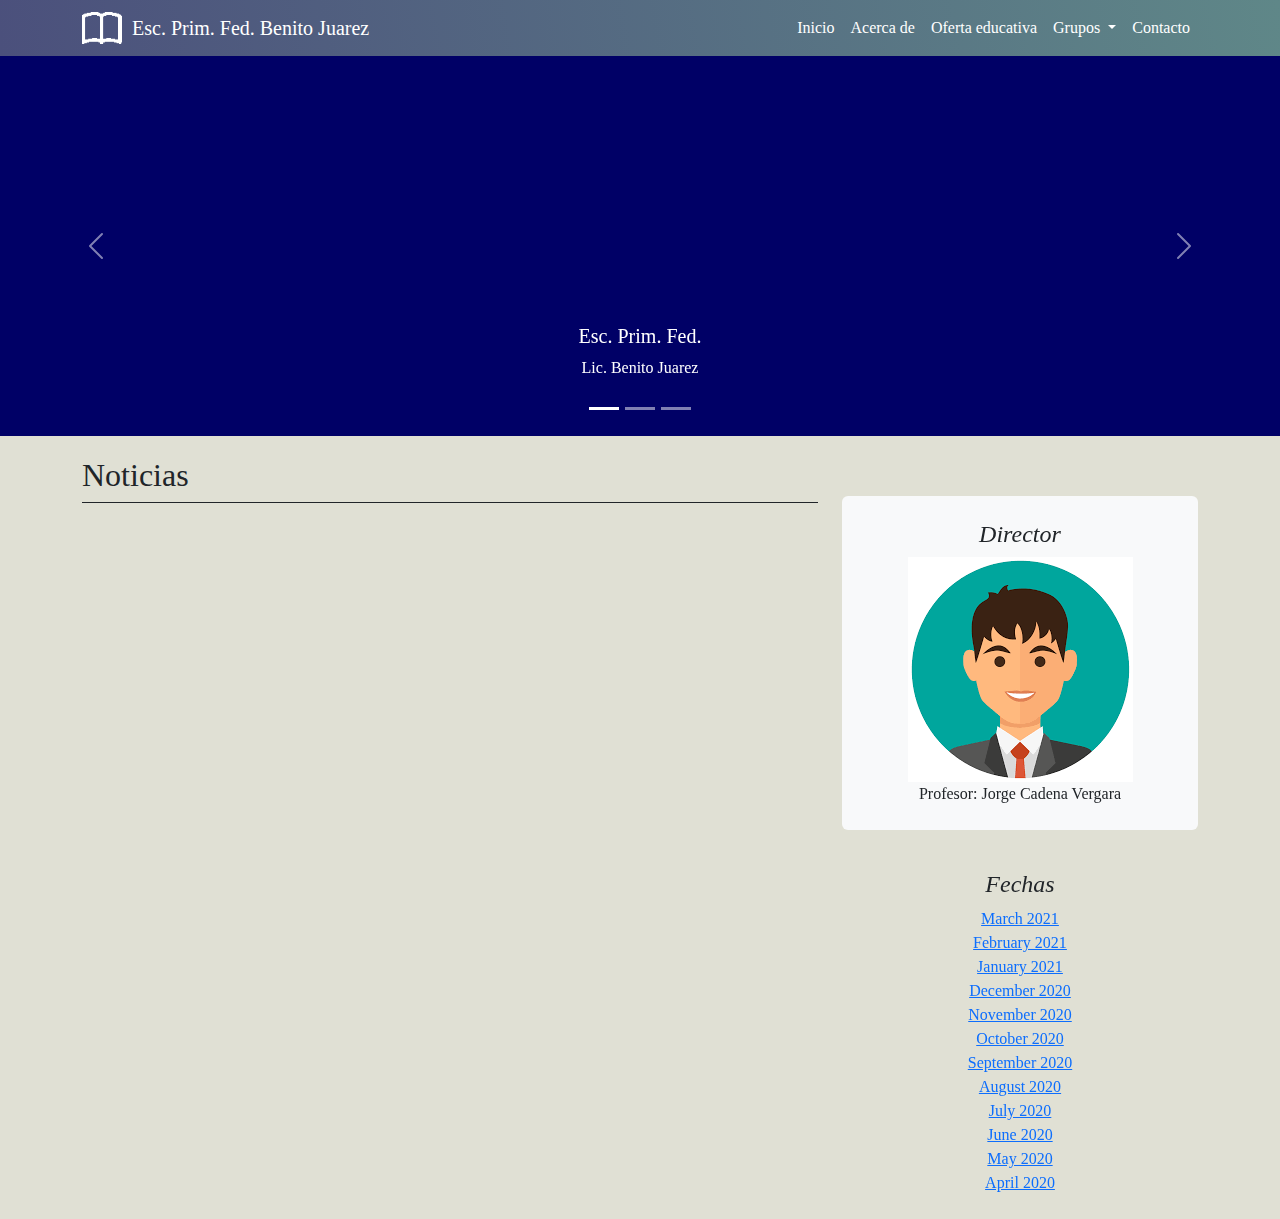
==== index.html @ 9b3f0270 "app task basic" ====
<!DOCTYPE html>
<html lang="Es">

<head>
    <meta charset="UTF-8" />
    <meta http-equiv="X-UA-Compatible" content="IE=edge" />
    <meta name="viewport" content="width=device-width, initial-scale=1.0" />
    <link rel="stylesheet" href="css/bootstrap.min.css">
    <link rel="stylesheet" href="css/bootstrap-grid.min.css">
    <link rel="stylesheet" href="css/styles.css">
    <title>Esc. Prim. Fed. Lic. Benito Juarez</title>
</head>

<body style="background-color:rgb(224, 224, 212)">
    <!--Inicia el header-->
    <header></header>
    <!--Aquí termina el header-->

    <!--Inicia el menú de navegación-->
    <nav>
        <div class="col-md-12">
            <nav class="navbar navbar-expand-lg navbar-light bg-light">
                <div class="container"><a href="#">
                        <img src="img/libro.png" alt="" width="40" style="margin-right: 10px;">
                    </a>
                    <a class="navbar-brand" style="color: white;" href="#"> Esc. Prim. Fed. Benito Juarez</a>
                    <button class="navbar-toggler" type="button" data-bs-toggle="collapse"
                        data-bs-target="#navbarNavDropdown" aria-controls="navbarNavDropdown" aria-expanded="false"
                        aria-label="Toggle navigation">
                        <span class="navbar-toggler-icon"></span>
                    </button>
                    <div class="collapse navbar-collapse justify-content-end" id="navbarNavDropdown">
                        <ul class="navbar-nav">
                            <li class="nav-item">
                                <a class="nav-link active" style="color: white;" aria-current="page" href="#">Inicio</a>
                            </li>
                            <li class="nav-item">
                                <a class="nav-link" style="color: white;" href="#">Acerca de</a>
                            </li>
                            <li class="nav-item">
                                <a class="nav-link" style="color: white;" href="#">Oferta educativa</a>
                            </li>
                            <li class="nav-item dropdown">
                                <a class="nav-link dropdown-toggle show.bs.dropdown" href="#"
                                    id="navbarDropdownMenuLink" role="button" data-bs-toggle="dropdown"
                                    style="color: white;" aria-expanded="false">
                                    Grupos
                                </a>
                                <ul class="dropdown-menu" aria-labelledby="navbarDropdownMenuLink"
                                    style="background-image:  linear-gradient(80deg,#5f8788,#4b507c);"">
                                <li><a class=" dropdown-item" href="#">Primer Grado</a>
                            </li>
                            <li><a class="dropdown-item" href="#">Segundo Grado</a></li>
                            <li><a class="dropdown-item" href="#">Tercer Grado</a></li>
                            <li><a class="dropdown-item" href="#">Cuarto Grado</a></li>
                            <li><a class="dropdown-item" href="#">Quinto Grado</a></li>
                            <li><a class="dropdown-item" href="#">Sexto Grado</a></li>
                        </ul>
                        </li>
                        <li class="nav-item">
                            <a class="nav-link" style="color:white;" href="#">Contacto</a>
                        </li>
                        </ul>
                    </div>
                </div>
            </nav>
        </div>
    </nav>
    <div id="carouselExampleCaptions" class="carousel slide">
        <div class="carousel-indicators">
            <button type="button" data-bs-target="#carouselExampleCaptions" data-bs-slide-to="0" class="active"
                aria-current="true" aria-label="Slide 1"></button>
            <button type="button" data-bs-target="#carouselExampleCaptions" data-bs-slide-to="1"
                aria-label="Slide 2"></button>
            <button type="button" data-bs-target="#carouselExampleCaptions" data-bs-slide-to="2"
                aria-label="Slide 3"></button>
        </div>
        <div class="carousel-inner">
            <div class="carousel-item active">
                <img src="img/slider1.png" class="d-block w-100" alt="...">
                <div class="carousel-caption d-none d-md-block">
                    <h5>Esc. Prim. Fed.</h5>
                    <p>Lic. Benito Juarez</p>
                </div>
            </div>
            <div class="carousel-item">
                <img src="img/slider2.png" class="d-block w-100" alt="...">
                <div class="carousel-caption d-none d-md-block">
                    <h5>Esc. Prim. Fed.</h5>
                    <p>Lic. Benito Juarez</p>
                </div>
            </div>
            <div class="carousel-item">
                <img src="img/slider3.png" class="d-block w-100" alt="...">
                <div class="carousel-caption d-none d-md-block">
                    <h5>Esc. Prim. Fed.</h5>
                    <p>Lic. Benito Juarez</p>
                </div>
            </div>
        </div>
        <button class="carousel-control-prev" type="button" data-bs-target="#carouselExampleCaptions"
            data-bs-slide="prev">
            <span class="carousel-control-prev-icon" aria-hidden="true"></span>
            <span class="visually-hidden">Previous</span>
        </button>
        <button class="carousel-control-next" type="button" data-bs-target="#carouselExampleCaptions"
            data-bs-slide="next">
            <span class="carousel-control-next-icon" aria-hidden="true"></span>
            <span class="visually-hidden">Next</span>
        </button>
    </div>
    <!--Aquí termina el menú de navegación-->

    <!--Aquí comienza el main-->
    <main class="container" style="margin-top: 20px;">
        <div class="row g-4">
            <div class="col-md-8">
                <h1 class="h2 pb-2 mb-4 text-dark border-bottom border-dark">Noticias</h1>
            </div>

            <!--Aquí comienza el aside-->
            <aside class="col-md-4" style="padding-top: 40px;">
                <div class="position-sticky" style="top: 2rem; text-align: center;">
                    <div class="p-4 mb-3 bg-light rounded">
                        <h4 class="fst-italic">Director</h4>
                        <img src="img/descarga (1).png" alt="">
                        <p class="mb-0">Profesor: Jorge Cadena Vergara</p>
                    </div>

                    <div class="p-4">
                        <h4 class="fst-italic">Fechas</h4>
                        <ol class="list-unstyled mb-0">
                            <li><a href="#">March 2021</a></li>
                            <li><a href="#">February 2021</a></li>
                            <li><a href="#">January 2021</a></li>
                            <li><a href="#">December 2020</a></li>
                            <li><a href="#">November 2020</a></li>
                            <li><a href="#">October 2020</a></li>
                            <li><a href="#">September 2020</a></li>
                            <li><a href="#">August 2020</a></li>
                            <li><a href="#">July 2020</a></li>
                            <li><a href="#">June 2020</a></li>
                            <li><a href="#">May 2020</a></li>
                            <li><a href="#">April 2020</a></li>
                        </ol>
                    </div>
                </div>
            </aside>
            <!--Aquí termina el aside-->
        </div>
    </main>
    <!--Aquí termina el main-->

    <!--Inicia el footer-->
    <footer class="container">
        <div class="col-md-12">
        </div>
    </footer>
    <!--Aquí termina el footer-->

    <!--Scripts de JavaScript-->
    <script src="js/bootstrap.bundle.min.js"></script>
</body>

</html>
---- css/styles.css ----
body{
    box-sizing: border-box;
    margin: 0;
    padding: 0;
    font-family: Georgia, 'Times New Roman', Times, serif;
}

nav .navbar{
    background-image: linear-gradient(80deg,#4b507c,#5f8788);
    background-size: 100%;
}
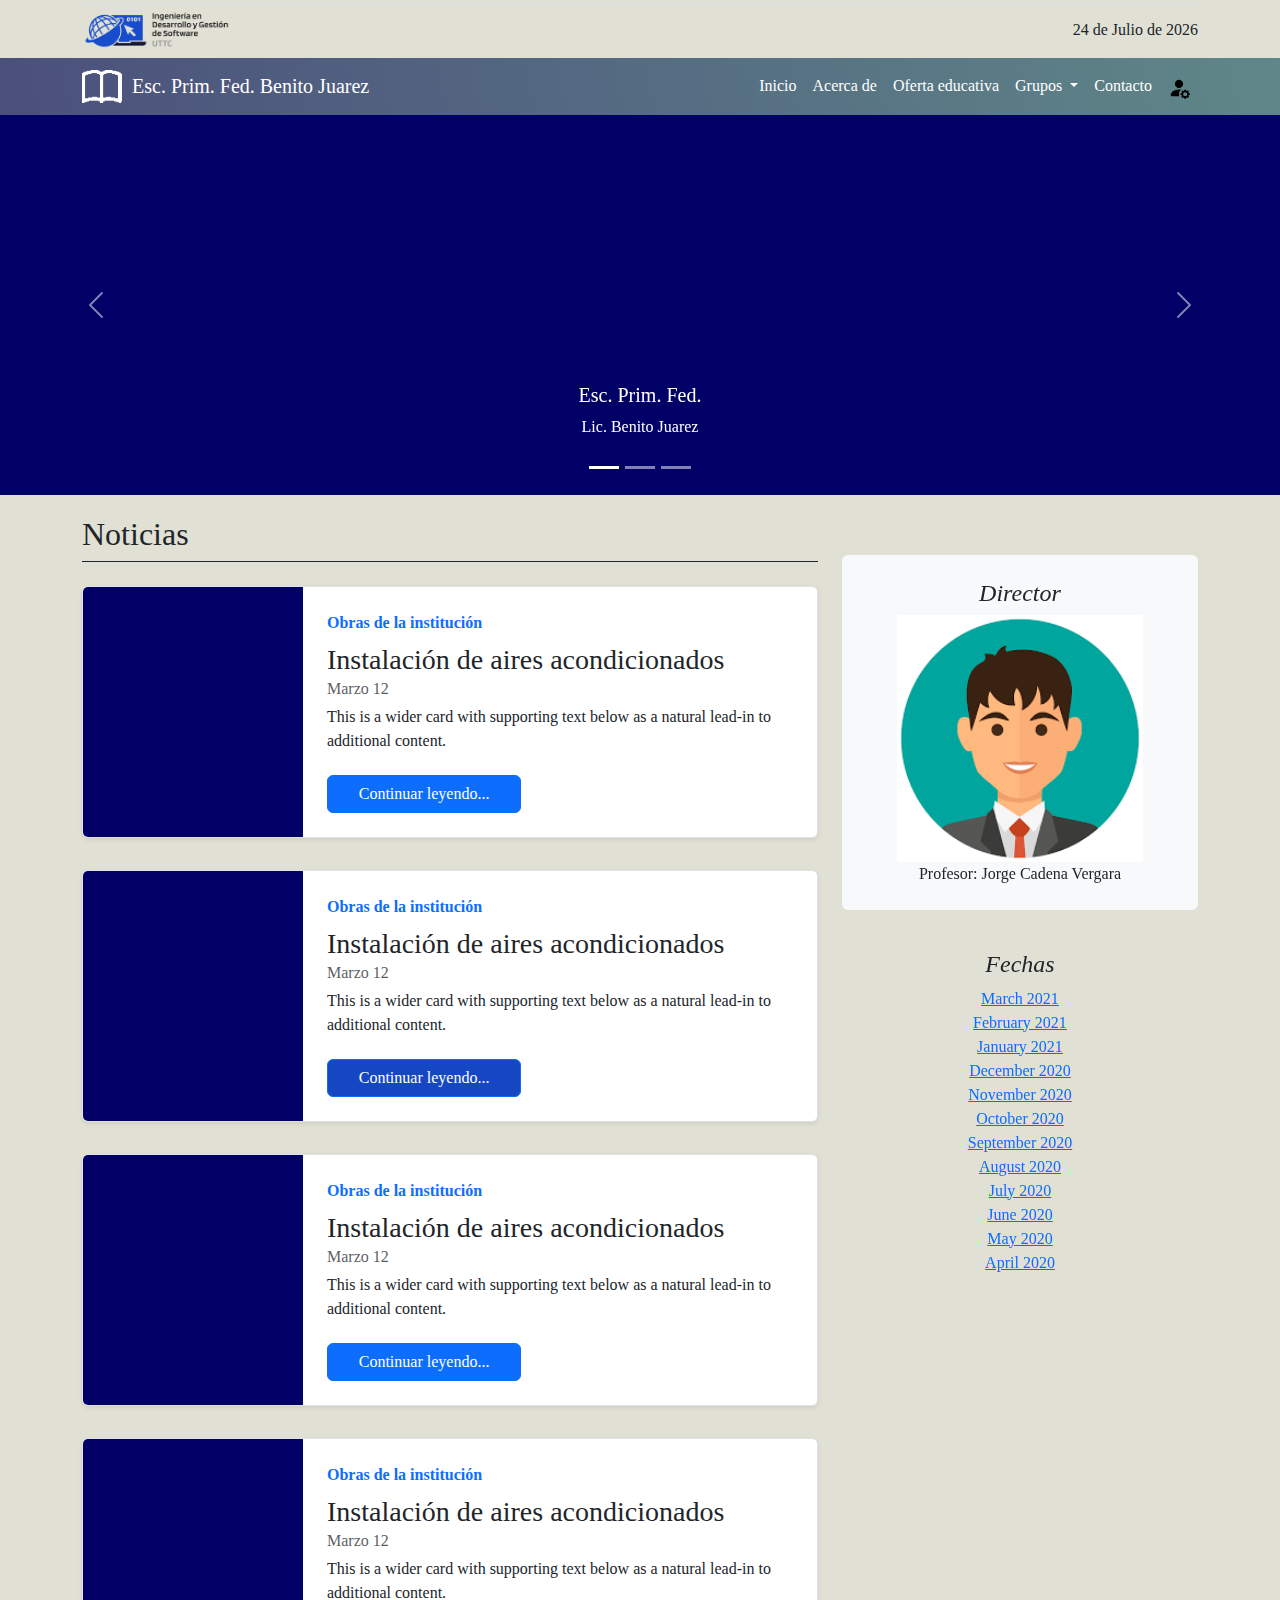
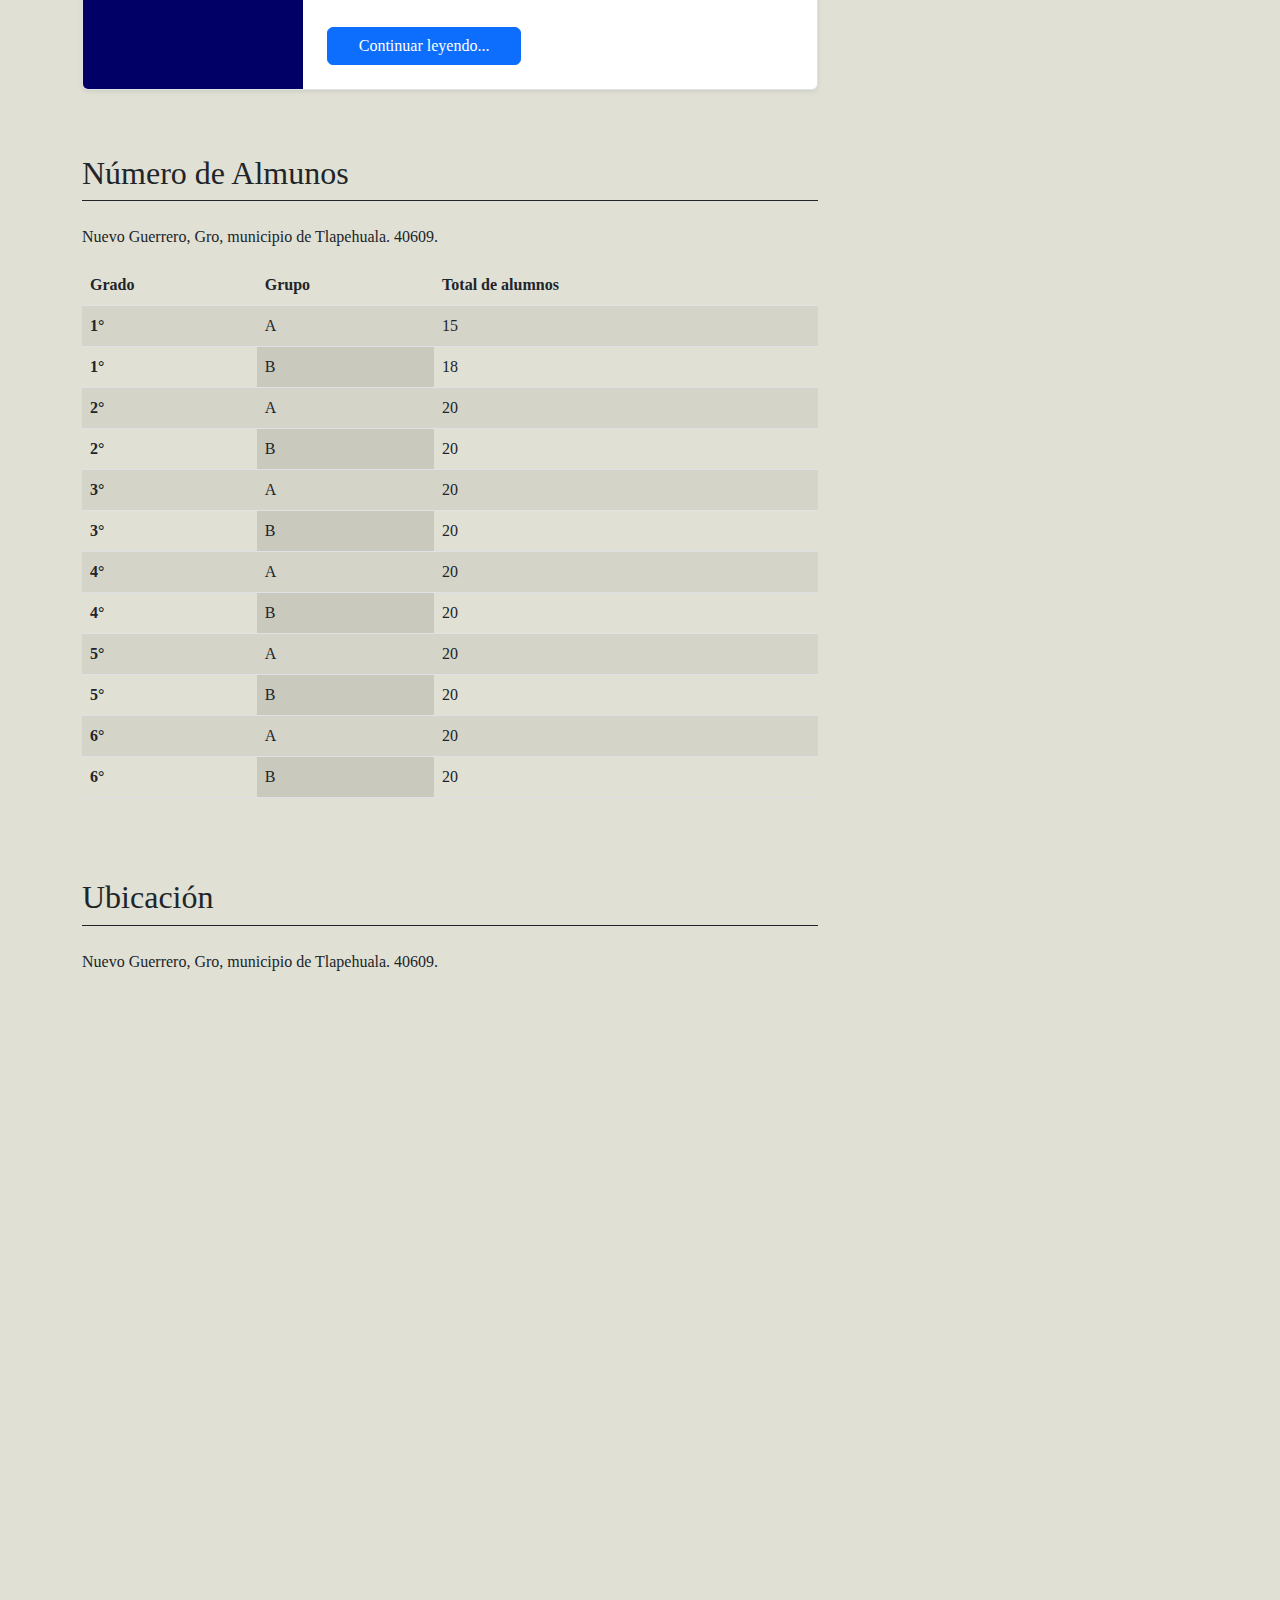
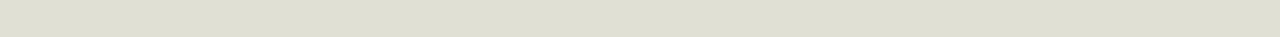
==== commit 3d11cf99: "Crud con php y manejo de sesiones con php" ====
--- a/index.html
+++ b/index.html
@@ -13,17 +13,36 @@
 
 <body style="background-color:rgb(224, 224, 212)">
     <!--Inicia el header-->
-    <header></header>
+    <header>
+        <div class="container-fluid">
+            <footer class="d-flex container flex-wrap justify-content-between align-items-center py-1 my-1 border-top">
+                <div class="col-md-4 d-flex align-items-center">
+                    <a href="/" class="mb-3 me-2 mb-md-0 text-muted text-decoration-none lh-1">
+                        <img src="img/tic.png" alt="" width="150px">
+                    </a>
+                </div>
+
+                <div class="nav col-md-4 justify-content-end list-unstyled d-flex">
+                    <script>
+                        var meses = new Array("Enero", "Febrero", "Marzo", "Abril", "Mayo", "Junio", "Julio", "Agosto", "Septiembre", "Octubre", "Noviembre", "Diciembre");
+                        var f = new Date();
+                        document.write(f.getDate() + " de " + meses[f.getMonth()] + " de " + f.getFullYear());
+                    </script>
+                </div>
+            </footer>
+        </div>
+    </header>
     <!--Aquí termina el header-->
 
     <!--Inicia el menú de navegación-->
     <nav>
         <div class="col-md-12">
             <nav class="navbar navbar-expand-lg navbar-light bg-light">
-                <div class="container"><a href="#">
+                <div class="container">
+                    <a href="#">
                         <img src="img/libro.png" alt="" width="40" style="margin-right: 10px;">
                     </a>
-                    <a class="navbar-brand" style="color: white;" href="#"> Esc. Prim. Fed. Benito Juarez</a>
+                    <a class="navbar-brand" id="nombrePrimaria" style="color: white;" href="#"> Esc. Prim. Fed. Benito Juarez</a>
                     <button class="navbar-toggler" type="button" data-bs-toggle="collapse"
                         data-bs-target="#navbarNavDropdown" aria-controls="navbarNavDropdown" aria-expanded="false"
                         aria-label="Toggle navigation">
@@ -31,34 +50,38 @@
                     </button>
                     <div class="collapse navbar-collapse justify-content-end" id="navbarNavDropdown">
                         <ul class="navbar-nav">
-                            <li class="nav-item">
-                                <a class="nav-link active" style="color: white;" aria-current="page" href="#">Inicio</a>
+                            <li class="nav-item" id="botonNav">
+                                <a class="nav-link active" id="navegacion" style="color: white;" aria-current="page"
+                                    href="index.html">Inicio</a>
                             </li>
-                            <li class="nav-item">
-                                <a class="nav-link" style="color: white;" href="#">Acerca de</a>
+                            <li class="nav-item" id="botonNav">
+                                <a class="nav-link" style="color: white;" id="navegacion" href="acercade.html">Acerca de</a>
                             </li>
-                            <li class="nav-item">
-                                <a class="nav-link" style="color: white;" href="#">Oferta educativa</a>
+                            <li class="nav-item" id="botonNav">
+                                <a class="nav-link" style="color: white;" id="navegacion" href="ofertaeducativa.html">Oferta educativa</a>
                             </li>
-                            <li class="nav-item dropdown">
-                                <a class="nav-link dropdown-toggle show.bs.dropdown" href="#"
+                            <li class="nav-item dropdown" id="botonNav">
+                                <a class="nav-link dropdown-toggle show.bs.dropdown" id="navegacion"
                                     id="navbarDropdownMenuLink" role="button" data-bs-toggle="dropdown"
                                     style="color: white;" aria-expanded="false">
                                     Grupos
                                 </a>
                                 <ul class="dropdown-menu" aria-labelledby="navbarDropdownMenuLink"
-                                    style="background-image:  linear-gradient(80deg,#5f8788,#4b507c);"">
-                                <li><a class=" dropdown-item" href="#">Primer Grado</a>
+                                    style="background-image:  linear-gradient(80deg,#5f8788,#4b507c);">
+                                <li><a class=" dropdown-item" href="primergrado.php">Primer Grado</a>
                             </li>
-                            <li><a class="dropdown-item" href="#">Segundo Grado</a></li>
-                            <li><a class="dropdown-item" href="#">Tercer Grado</a></li>
-                            <li><a class="dropdown-item" href="#">Cuarto Grado</a></li>
-                            <li><a class="dropdown-item" href="#">Quinto Grado</a></li>
-                            <li><a class="dropdown-item" href="#">Sexto Grado</a></li>
+                            <li><a class="dropdown-item" href="segundogrado.php">Segundo Grado</a></li>
+                            <li><a class="dropdown-item" href="tercergrado.php">Tercer Grado</a></li>
+                            <li><a class="dropdown-item" href="cuartogrado.php">Cuarto Grado</a></li>
+                            <li><a class="dropdown-item" href="quintogrado.php">Quinto Grado</a></li>
+                            <li><a class="dropdown-item" href="sextogrado.php">Sexto Grado</a></li>
                         </ul>
                         </li>
-                        <li class="nav-item">
-                            <a class="nav-link" style="color:white;" href="#">Contacto</a>
+                        <li class="nav-item" id="botonNav">
+                            <a class="nav-link" style="color:white;" id="navegacion" href="contacto.php">Contacto</a>
+                        </li>
+                        <li class="nav-item" id="botonNav">
+                            <a class="nav-link" style="color:white;" id="navegacion" href="login.php"><img src="img/person-fill-gear.svg" width="22px" alt=""></a>
                         </li>
                         </ul>
                     </div>
@@ -116,6 +139,164 @@
         <div class="row g-4">
             <div class="col-md-8">
                 <h1 class="h2 pb-2 mb-4 text-dark border-bottom border-dark">Noticias</h1>
+                <div class="row mb-2">
+                    <div class="col-md-12">
+                        <div id="FondoArticle"
+                            class="row g-0 border rounded overflow-hidden flex-md-row mb-4 shadow-sm h-md-250 position-relative">
+                            <div class="col-auto d-none d-lg-block">
+                                <img src="img/article.png" alt="">
+                            </div>
+                            <div class="col p-4 d-flex flex-column position-static">
+                                <strong class="d-inline-block mb-2 text-primary">Obras de la institución</strong>
+                                <h3 class="mb-0">Instalación de aires acondicionados</h3>
+                                <div class="mb-1 text-muted">Marzo 12</div>
+                                <p class="card-text mb-auto">This is a wider card with supporting text below as a
+                                    natural lead-in to additional content.</p>
+                                <a href="#" class="col-md-5 btn btn-primary">Continuar leyendo...</a>
+                            </div>
+                        </div>
+                    </div>
+                </div>
+                <div class="row mb-2">
+                    <div class="col-md-12">
+                        <div id="FondoArticle"
+                            class="row g-0 border rounded overflow-hidden flex-md-row mb-4 shadow-sm h-md-250 position-relative">
+                            <div class="col-auto d-none d-lg-block">
+                                <img src="img/article.png" alt="">
+                            </div>
+                            <div class="col p-4 d-flex flex-column position-static">
+                                <strong class="d-inline-block mb-2 text-primary">Obras de la institución</strong>
+                                <h3 class="mb-0">Instalación de aires acondicionados</h3>
+                                <div class="mb-1 text-muted">Marzo 12</div>
+                                <p class="card-text mb-auto">This is a wider card with supporting text below as a
+                                    natural lead-in to additional content.</p>
+                                <a href="#" id="articleBoton" class="col-md-5 btn btn-primary">Continuar leyendo...</a>
+                            </div>
+                        </div>
+                    </div>
+                </div>
+                <div class="row mb-2">
+                    <div class="col-md-12">
+                        <div id="FondoArticle"
+                            class="row g-0 border rounded overflow-hidden flex-md-row mb-4 shadow-sm h-md-250 position-relative">
+                            <div class="col-auto d-none d-lg-block">
+                                <img src="img/article.png" alt="">
+                            </div>
+                            <div class="col p-4 d-flex flex-column position-static">
+                                <strong class="d-inline-block mb-2 text-primary">Obras de la institución</strong>
+                                <h3 class="mb-0">Instalación de aires acondicionados</h3>
+                                <div class="mb-1 text-muted">Marzo 12</div>
+                                <p class="card-text mb-auto">This is a wider card with supporting text below as a
+                                    natural lead-in to additional content.</p>
+                                <a href="#" class="col-md-5 btn btn-primary">Continuar leyendo...</a>
+                            </div>
+                        </div>
+                    </div>
+                </div>
+                <div class="row mb-2">
+                    <div class="col-md-12">
+                        <div id="FondoArticle"
+                            class="row g-0 border rounded overflow-hidden flex-md-row mb-4 shadow-sm h-md-250 position-relative">
+                            <div class="col-auto d-none d-lg-block">
+                                <img src="img/article.png" alt="">
+                            </div>
+                            <div class="col p-4 d-flex flex-column position-static">
+                                <strong class="d-inline-block mb-2 text-primary">Obras de la institución</strong>
+                                <h3 class="mb-0">Instalación de aires acondicionados</h3>
+                                <div class="mb-1 text-muted">Marzo 12</div>
+                                <p class="card-text mb-auto">This is a wider card with supporting text below as a
+                                    natural lead-in to additional content.</p>
+                                <a href="#" class="col-md-5 btn btn-primary">Continuar leyendo...</a>
+                            </div>
+                        </div>
+                    </div>
+                </div>
+                <div class="col-md-12 my-3 py-4">
+                    <h2 class=" pb-2 mb-4 text-dark border-bottom border-dark">Número de Almunos</h2>
+                    <div>
+                        <p>Nuevo Guerrero, Gro, municipio de Tlapehuala. 40609.</p>
+                        <table class="table table-striped table-hover">
+                            <thead>
+                                <th>Grado</th>
+                                <th>Grupo</th>
+                                <th>Total de alumnos</th>
+                            </thead>
+                            <tbody>
+                                <tr class="table-active">
+                                    <th scope="row">1°</th>
+                                    <td class="table-active">A</td>
+                                    <td>15</td>
+                                </tr>
+                                <tr>
+                                    <th scope="row">1°</th>
+                                    <td class="table-active">B</td>
+                                    <td>18</td>
+                                </tr>
+                                <tr>
+                                    <th scope="row">2°</th>
+                                    <td class="table-active">A</td>
+                                    <td>20</td>
+                                </tr>
+                                <tr>
+                                    <th scope="row">2°</th>
+                                    <td class="table-active">B</td>
+                                    <td>20</td>
+                                </tr>
+                                <tr>
+                                    <th scope="row">3°</th>
+                                    <td class="table-active">A</td>
+                                    <td>20</td>
+                                </tr>
+                                <tr>
+                                    <th scope="row">3°</th>
+                                    <td class="table-active">B</td>
+                                    <td>20</td>
+                                </tr>
+                                <tr>
+                                    <th scope="row">4°</th>
+                                    <td class="table-active">A</td>
+                                    <td>20</td>
+                                </tr>
+                                <tr>
+                                    <th scope="row">4°</th>
+                                    <td class="table-active">B</td>
+                                    <td>20</td>
+                                </tr>
+                                <tr>
+                                    <th scope="row">5°</th>
+                                    <td class="table-active">A</td>
+                                    <td>20</td>
+                                </tr>
+                                <tr>
+                                    <th scope="row">5°</th>
+                                    <td class="table-active">B</td>
+                                    <td>20</td>
+                                </tr>
+                                <tr>
+                                    <th scope="row">6°</th>
+                                    <td class="table-active">A</td>
+                                    <td>20</td>
+                                </tr>
+                                <tr>
+                                    <th scope="row">6°</th>
+                                    <td class="table-active">B</td>
+                                    <td>20</td>
+                                </tr>
+                            </tbody>
+                        </table>
+                    </div>
+
+                </div>
+                <div class="col-md-12 my-3 py-4">
+                    <h2 class=" pb-2 mb-4 text-dark border-bottom border-dark">Ubicación</h2>
+                    <div>
+                        <p>Nuevo Guerrero, Gro, municipio de Tlapehuala. 40609.</p>
+                        <iframe
+                            src="https://www.google.com/maps/embed?pb=!1m18!1m12!1m3!1d1894.8127459334598!2d-100.52726312686003!3d18.22712595641305!2m3!1f0!2f0!3f0!3m2!1i1024!2i768!4f13.1!3m3!1m2!1s0x85ccc9544debe73b%3A0x4315a35b5f08d353!2sEscuela%20Primaria%20Lic.%20Benito%20Juarez!5e0!3m2!1ses-419!2smx!4v1678729071845!5m2!1ses-419!2smx"
+                            width="100%" height="600" style="border:0;" allowfullscreen="" loading="lazy"
+                            referrerpolicy="no-referrer-when-downgrade"></iframe>
+                    </div>
+                </div>
             </div>
 
             <!--Aquí comienza el aside-->
@@ -123,7 +304,7 @@
                 <div class="position-sticky" style="top: 2rem; text-align: center;">
                     <div class="p-4 mb-3 bg-light rounded">
                         <h4 class="fst-italic">Director</h4>
-                        <img src="img/descarga (1).png" alt="">
+                        <img src="img/descarga (1).png" width="80%" alt="">
                         <p class="mb-0">Profesor: Jorge Cadena Vergara</p>
                     </div>
 
--- a/css/styles.css
+++ b/css/styles.css
@@ -8,4 +8,28 @@
 nav .navbar{
     background-image: linear-gradient(80deg,#4b507c,#5f8788);
     background-size: 100%;
+}
+
+#navegacion:hover{
+    background-color: rgb(35, 129, 180);
+    border-radius: 50px;
+}
+
+#FondoArticle{
+    border-radius: 20px;
+    background-color: #ffffff;
+}
+/*
+#nombrePrimaria:hover{
+    box-shadow: 20px 10px 5px 20px darkcyan;
+    border-radius: 50px;
+}
+*/
+#articleBoton:hover{
+    background-color: rgb(3, 84, 84);
+    color: black;
+}
+#articleBoton{
+    background-color: rgb(22, 71, 195);
+    color: white;
 }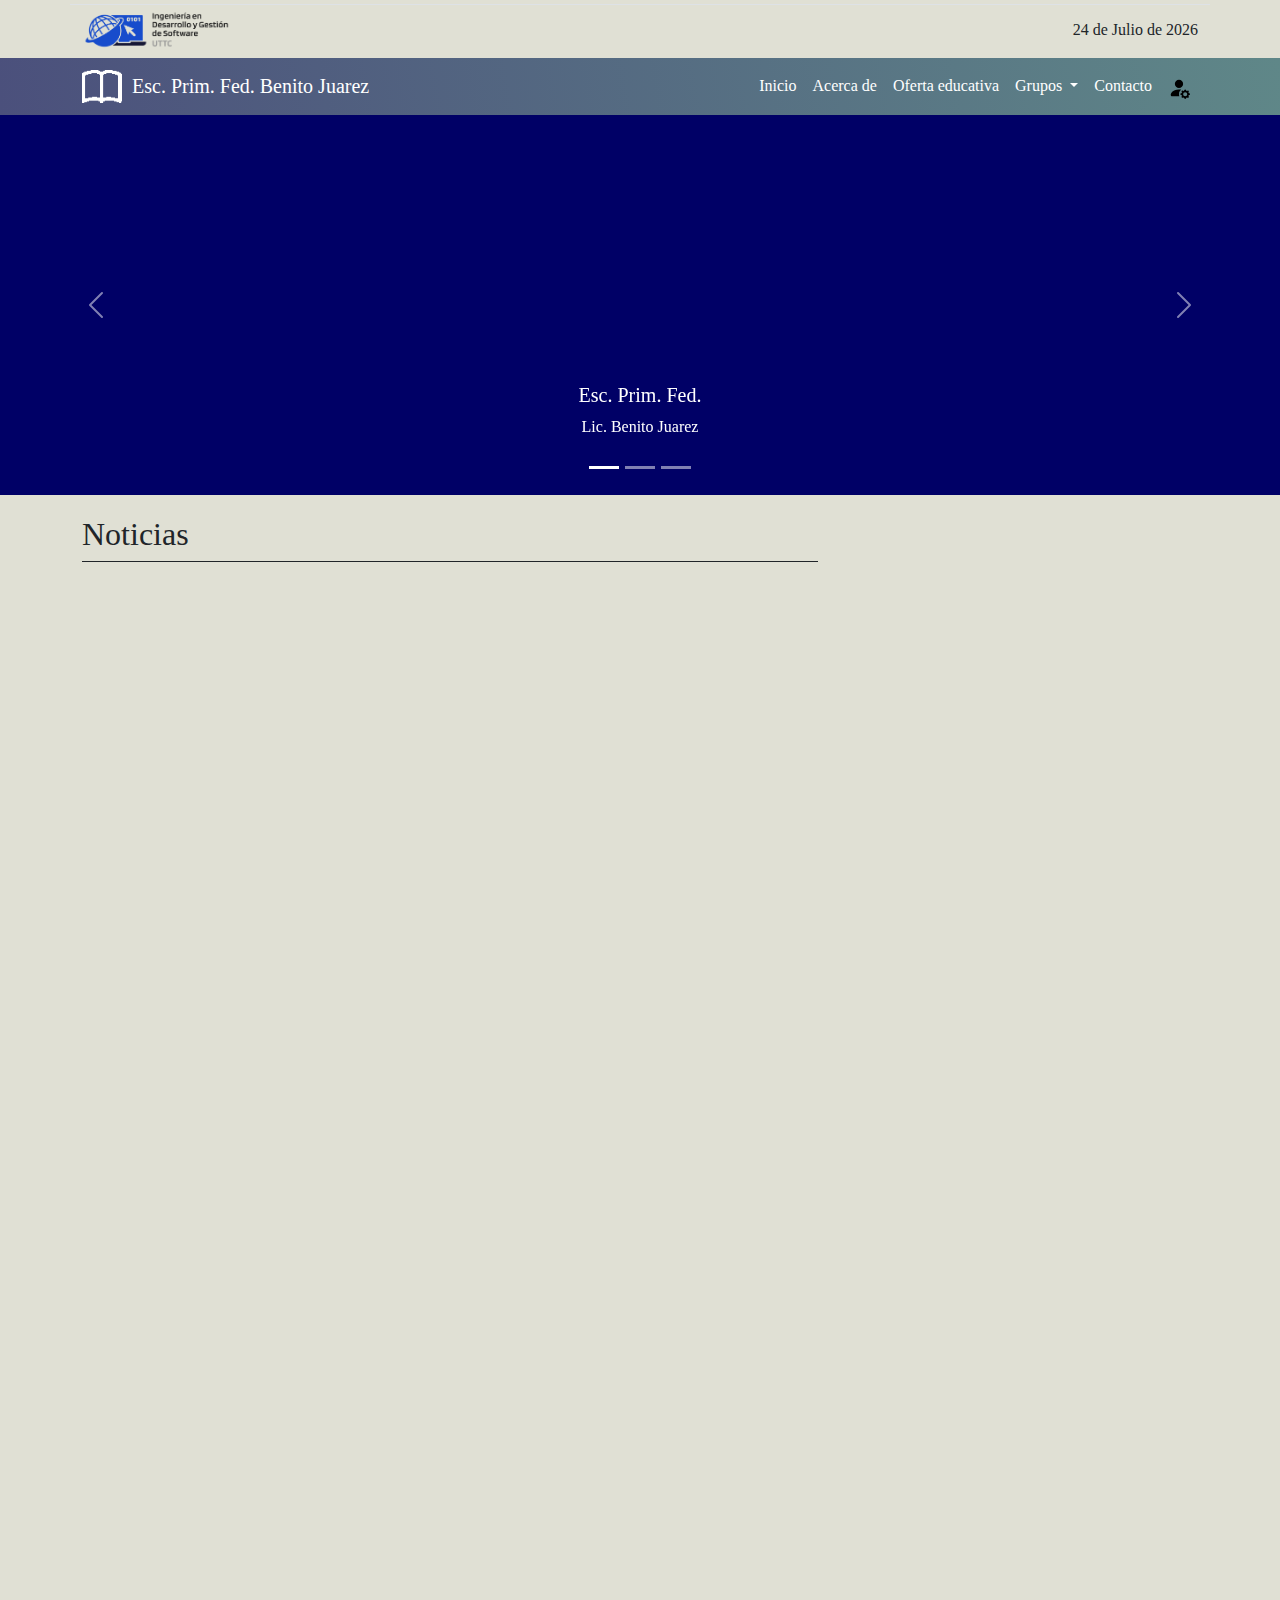
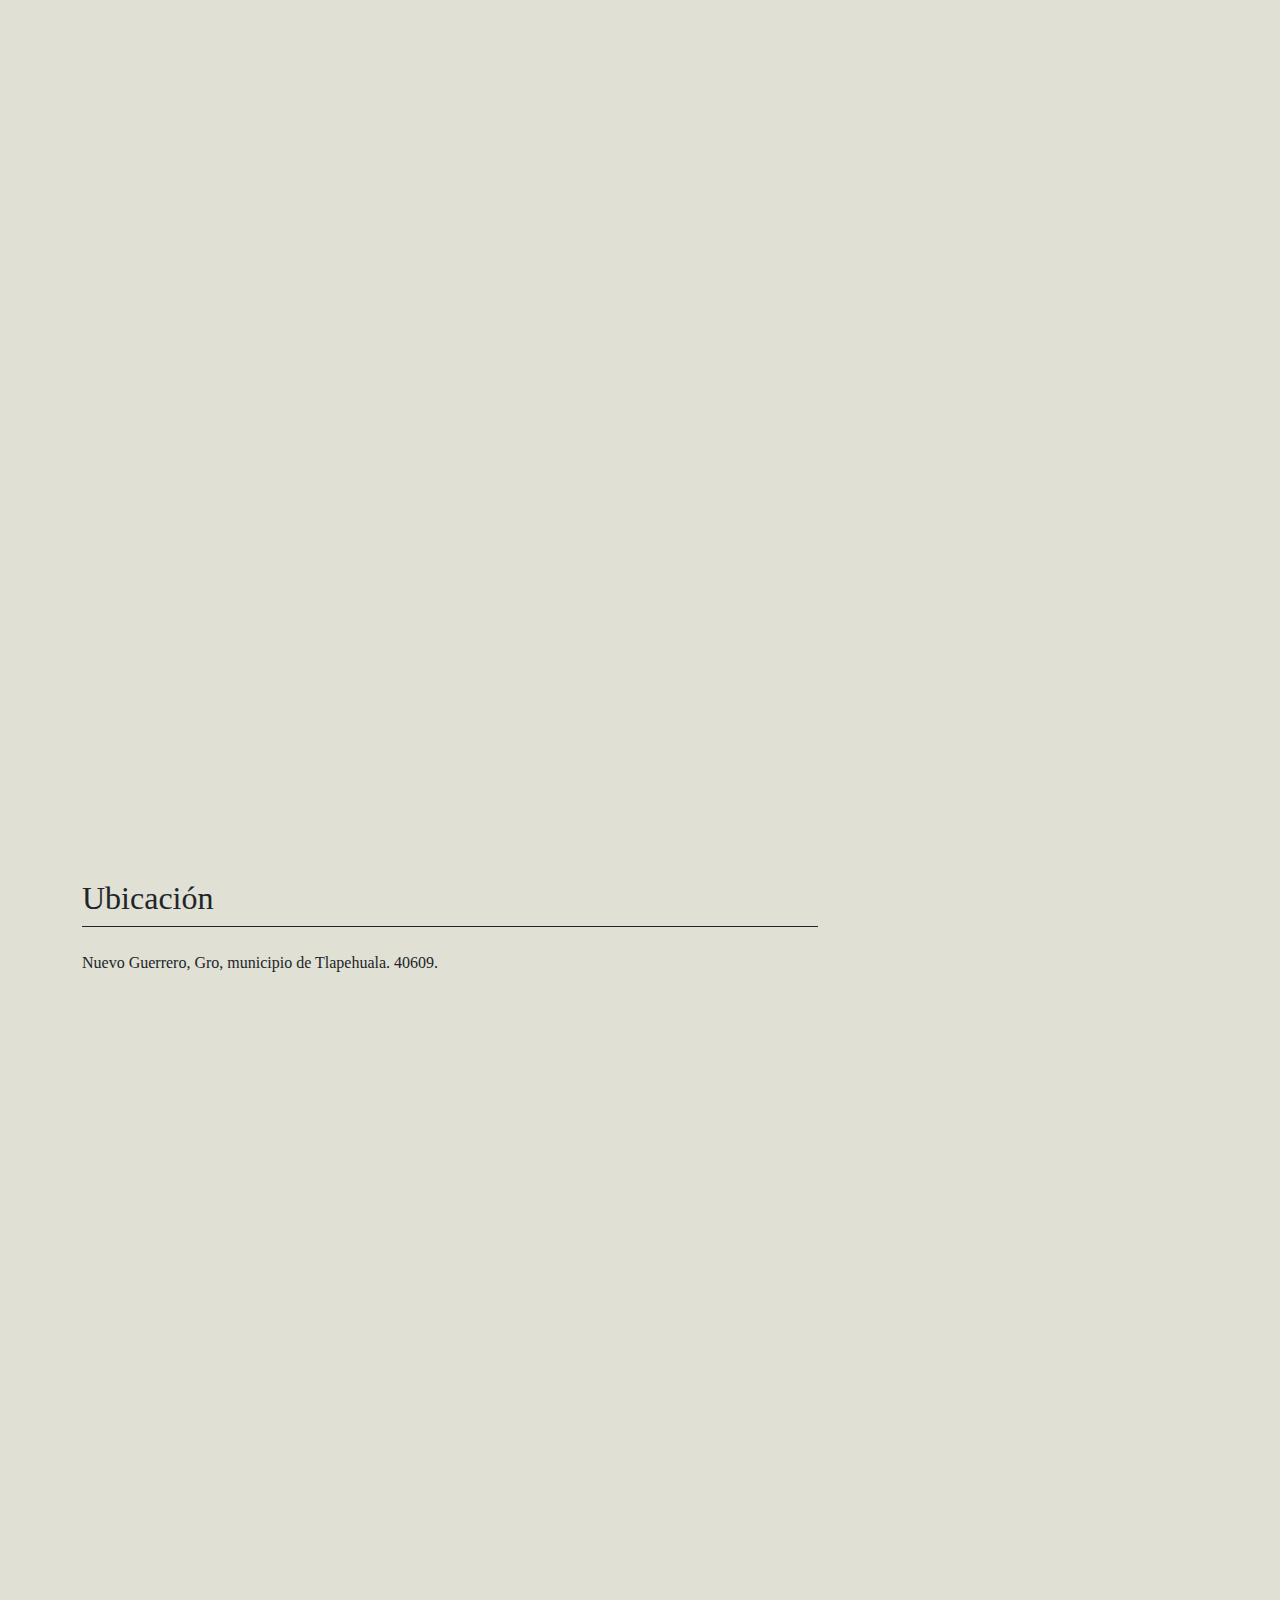
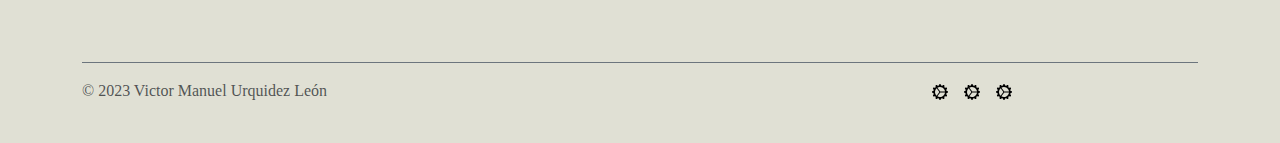
==== commit 8d6b6e60: "mejoras del manejo de sesiones, se añadieron nuevas ventanas, funciones" ====
--- a/index.html
+++ b/index.html
@@ -11,7 +11,7 @@
     <title>Esc. Prim. Fed. Lic. Benito Juarez</title>
 </head>
 
-<body style="background-color:rgb(224, 224, 212)">
+<body class="services" style="background-color:rgb(224, 224, 212)">
     <!--Inicia el header-->
     <header>
         <div class="container-fluid">
@@ -42,7 +42,8 @@
                     <a href="#">
                         <img src="img/libro.png" alt="" width="40" style="margin-right: 10px;">
                     </a>
-                    <a class="navbar-brand" id="nombrePrimaria" style="color: white;" href="#"> Esc. Prim. Fed. Benito Juarez</a>
+                    <a class="navbar-brand" id="nombrePrimaria" style="color: white;" href="#"> Esc. Prim. Fed. Benito
+                        Juarez</a>
                     <button class="navbar-toggler" type="button" data-bs-toggle="collapse"
                         data-bs-target="#navbarNavDropdown" aria-controls="navbarNavDropdown" aria-expanded="false"
                         aria-label="Toggle navigation">
@@ -55,10 +56,12 @@
                                     href="index.html">Inicio</a>
                             </li>
                             <li class="nav-item" id="botonNav">
-                                <a class="nav-link" style="color: white;" id="navegacion" href="acercade.html">Acerca de</a>
-                            </li>
-                            <li class="nav-item" id="botonNav">
-                                <a class="nav-link" style="color: white;" id="navegacion" href="ofertaeducativa.html">Oferta educativa</a>
+                                <a class="nav-link" style="color: white;" id="navegacion" href="acercade.html">Acerca
+                                    de</a>
+                            </li>
+                            <li class="nav-item" id="botonNav">
+                                <a class="nav-link" style="color: white;" id="navegacion"
+                                    href="ofertaeducativa.html">Oferta educativa</a>
                             </li>
                             <li class="nav-item dropdown" id="botonNav">
                                 <a class="nav-link dropdown-toggle show.bs.dropdown" id="navegacion"
@@ -68,21 +71,23 @@
                                 </a>
                                 <ul class="dropdown-menu" aria-labelledby="navbarDropdownMenuLink"
                                     style="background-image:  linear-gradient(80deg,#5f8788,#4b507c);">
-                                <li><a class=" dropdown-item" href="primergrado.php">Primer Grado</a>
-                            </li>
-                            <li><a class="dropdown-item" href="segundogrado.php">Segundo Grado</a></li>
-                            <li><a class="dropdown-item" href="tercergrado.php">Tercer Grado</a></li>
-                            <li><a class="dropdown-item" href="cuartogrado.php">Cuarto Grado</a></li>
-                            <li><a class="dropdown-item" href="quintogrado.php">Quinto Grado</a></li>
-                            <li><a class="dropdown-item" href="sextogrado.php">Sexto Grado</a></li>
-                        </ul>
-                        </li>
-                        <li class="nav-item" id="botonNav">
-                            <a class="nav-link" style="color:white;" id="navegacion" href="contacto.php">Contacto</a>
-                        </li>
-                        <li class="nav-item" id="botonNav">
-                            <a class="nav-link" style="color:white;" id="navegacion" href="login.php"><img src="img/person-fill-gear.svg" width="22px" alt=""></a>
-                        </li>
+                                    <li><a class=" dropdown-item" href="primergrado.php">Primer Grado</a>
+                                    </li>
+                                    <li><a class="dropdown-item" href="segundogrado.php">Segundo Grado</a></li>
+                                    <li><a class="dropdown-item" href="tercergrado.php">Tercer Grado</a></li>
+                                    <li><a class="dropdown-item" href="cuartogrado.php">Cuarto Grado</a></li>
+                                    <li><a class="dropdown-item" href="quintogrado.php">Quinto Grado</a></li>
+                                    <li><a class="dropdown-item" href="sextogrado.php">Sexto Grado</a></li>
+                                </ul>
+                            </li>
+                            <li class="nav-item" id="botonNav">
+                                <a class="nav-link" style="color:white;" id="navegacion"
+                                    href="contacto.php">Contacto</a>
+                            </li>
+                            <li class="nav-item" id="botonNav">
+                                <a class="nav-link" style="color:white;" id="navegacion" href="login.php"><img
+                                        src="img/person-fill-gear.svg" width="22px" alt=""></a>
+                            </li>
                         </ul>
                     </div>
                 </div>
@@ -139,7 +144,7 @@
         <div class="row g-4">
             <div class="col-md-8">
                 <h1 class="h2 pb-2 mb-4 text-dark border-bottom border-dark">Noticias</h1>
-                <div class="row mb-2">
+                <div class="row mb-2 service hidden">
                     <div class="col-md-12">
                         <div id="FondoArticle"
                             class="row g-0 border rounded overflow-hidden flex-md-row mb-4 shadow-sm h-md-250 position-relative">
@@ -147,9 +152,9 @@
                                 <img src="img/article.png" alt="">
                             </div>
                             <div class="col p-4 d-flex flex-column position-static">
-                                <strong class="d-inline-block mb-2 text-primary">Obras de la institución</strong>
-                                <h3 class="mb-0">Instalación de aires acondicionados</h3>
-                                <div class="mb-1 text-muted">Marzo 12</div>
+                                <strong class="d-inline-block mb-2 text-primary">Noticias de la institución</strong>
+                                <h3 class="mb-0">Lorem ipsum dolor, sit amet consectetur</h3>
+                                <div class="mb-1 text-muted">Mayo 23</div>
                                 <p class="card-text mb-auto">This is a wider card with supporting text below as a
                                     natural lead-in to additional content.</p>
                                 <a href="#" class="col-md-5 btn btn-primary">Continuar leyendo...</a>
@@ -157,7 +162,7 @@
                         </div>
                     </div>
                 </div>
-                <div class="row mb-2">
+                <div class="row mb-2 service hidden">
                     <div class="col-md-12">
                         <div id="FondoArticle"
                             class="row g-0 border rounded overflow-hidden flex-md-row mb-4 shadow-sm h-md-250 position-relative">
@@ -165,17 +170,17 @@
                                 <img src="img/article.png" alt="">
                             </div>
                             <div class="col p-4 d-flex flex-column position-static">
-                                <strong class="d-inline-block mb-2 text-primary">Obras de la institución</strong>
-                                <h3 class="mb-0">Instalación de aires acondicionados</h3>
-                                <div class="mb-1 text-muted">Marzo 12</div>
+                                <strong class="d-inline-block mb-2 text-primary">Noticias de la institución</strong>
+                                <h3 class="mb-0">Lorem ipsum dolor, sit amet consectetur</h3>
+                                <div class="mb-1 text-muted">Mayo 23</div>
                                 <p class="card-text mb-auto">This is a wider card with supporting text below as a
                                     natural lead-in to additional content.</p>
-                                <a href="#" id="articleBoton" class="col-md-5 btn btn-primary">Continuar leyendo...</a>
+                                <a href="#" class="col-md-5 btn btn-primary">Continuar leyendo...</a>
                             </div>
                         </div>
                     </div>
                 </div>
-                <div class="row mb-2">
+                <div class="row mb-2 service hidden">
                     <div class="col-md-12">
                         <div id="FondoArticle"
                             class="row g-0 border rounded overflow-hidden flex-md-row mb-4 shadow-sm h-md-250 position-relative">
@@ -183,9 +188,9 @@
                                 <img src="img/article.png" alt="">
                             </div>
                             <div class="col p-4 d-flex flex-column position-static">
-                                <strong class="d-inline-block mb-2 text-primary">Obras de la institución</strong>
-                                <h3 class="mb-0">Instalación de aires acondicionados</h3>
-                                <div class="mb-1 text-muted">Marzo 12</div>
+                                <strong class="d-inline-block mb-2 text-primary">Noticias de la institución</strong>
+                                <h3 class="mb-0">Lorem ipsum dolor, sit amet consectetur</h3>
+                                <div class="mb-1 text-muted">Mayo 23</div>
                                 <p class="card-text mb-auto">This is a wider card with supporting text below as a
                                     natural lead-in to additional content.</p>
                                 <a href="#" class="col-md-5 btn btn-primary">Continuar leyendo...</a>
@@ -193,7 +198,7 @@
                         </div>
                     </div>
                 </div>
-                <div class="row mb-2">
+                <div class="row mb-2 service hidden">
                     <div class="col-md-12">
                         <div id="FondoArticle"
                             class="row g-0 border rounded overflow-hidden flex-md-row mb-4 shadow-sm h-md-250 position-relative">
@@ -201,9 +206,9 @@
                                 <img src="img/article.png" alt="">
                             </div>
                             <div class="col p-4 d-flex flex-column position-static">
-                                <strong class="d-inline-block mb-2 text-primary">Obras de la institución</strong>
-                                <h3 class="mb-0">Instalación de aires acondicionados</h3>
-                                <div class="mb-1 text-muted">Marzo 12</div>
+                                <strong class="d-inline-block mb-2 text-primary">Noticias de la institución</strong>
+                                <h3 class="mb-0">Lorem ipsum dolor, sit amet consectetur</h3>
+                                <div class="mb-1 text-muted">Mayo 23</div>
                                 <p class="card-text mb-auto">This is a wider card with supporting text below as a
                                     natural lead-in to additional content.</p>
                                 <a href="#" class="col-md-5 btn btn-primary">Continuar leyendo...</a>
@@ -211,11 +216,11 @@
                         </div>
                     </div>
                 </div>
-                <div class="col-md-12 my-3 py-4">
+                <div class="col-md-12 my-3 py-4 service hidden">
                     <h2 class=" pb-2 mb-4 text-dark border-bottom border-dark">Número de Almunos</h2>
                     <div>
                         <p>Nuevo Guerrero, Gro, municipio de Tlapehuala. 40609.</p>
-                        <table class="table table-striped table-hover">
+                        <table class="table table-striped  table-bordered table-success table-hover">
                             <thead>
                                 <th>Grado</th>
                                 <th>Grupo</th>
@@ -224,62 +229,62 @@
                             <tbody>
                                 <tr class="table-active">
                                     <th scope="row">1°</th>
-                                    <td class="table-active">A</td>
+                                    <td>A</td>
                                     <td>15</td>
                                 </tr>
                                 <tr>
                                     <th scope="row">1°</th>
-                                    <td class="table-active">B</td>
+                                    <td>B</td>
                                     <td>18</td>
                                 </tr>
                                 <tr>
                                     <th scope="row">2°</th>
-                                    <td class="table-active">A</td>
+                                    <td>A</td>
                                     <td>20</td>
                                 </tr>
                                 <tr>
                                     <th scope="row">2°</th>
-                                    <td class="table-active">B</td>
+                                    <td>B</td>
                                     <td>20</td>
                                 </tr>
                                 <tr>
                                     <th scope="row">3°</th>
-                                    <td class="table-active">A</td>
+                                    <td>A</td>
                                     <td>20</td>
                                 </tr>
                                 <tr>
                                     <th scope="row">3°</th>
-                                    <td class="table-active">B</td>
+                                    <td>B</td>
                                     <td>20</td>
                                 </tr>
                                 <tr>
                                     <th scope="row">4°</th>
-                                    <td class="table-active">A</td>
+                                    <td>A</td>
                                     <td>20</td>
                                 </tr>
                                 <tr>
                                     <th scope="row">4°</th>
-                                    <td class="table-active">B</td>
+                                    <td>B</td>
                                     <td>20</td>
                                 </tr>
                                 <tr>
                                     <th scope="row">5°</th>
-                                    <td class="table-active">A</td>
+                                    <td>A</td>
                                     <td>20</td>
                                 </tr>
                                 <tr>
                                     <th scope="row">5°</th>
-                                    <td class="table-active">B</td>
+                                    <td>B</td>
                                     <td>20</td>
                                 </tr>
                                 <tr>
                                     <th scope="row">6°</th>
-                                    <td class="table-active">A</td>
+                                    <td>A</td>
                                     <td>20</td>
                                 </tr>
                                 <tr>
                                     <th scope="row">6°</th>
-                                    <td class="table-active">B</td>
+                                    <td>B</td>
                                     <td>20</td>
                                 </tr>
                             </tbody>
@@ -302,28 +307,19 @@
             <!--Aquí comienza el aside-->
             <aside class="col-md-4" style="padding-top: 40px;">
                 <div class="position-sticky" style="top: 2rem; text-align: center;">
-                    <div class="p-4 mb-3 bg-light rounded">
+                    <div class="p-4 mb-3 bg-light rounded service hidden">
                         <h4 class="fst-italic">Director</h4>
                         <img src="img/descarga (1).png" width="80%" alt="">
                         <p class="mb-0">Profesor: Jorge Cadena Vergara</p>
                     </div>
 
-                    <div class="p-4">
-                        <h4 class="fst-italic">Fechas</h4>
-                        <ol class="list-unstyled mb-0">
-                            <li><a href="#">March 2021</a></li>
-                            <li><a href="#">February 2021</a></li>
-                            <li><a href="#">January 2021</a></li>
-                            <li><a href="#">December 2020</a></li>
-                            <li><a href="#">November 2020</a></li>
-                            <li><a href="#">October 2020</a></li>
-                            <li><a href="#">September 2020</a></li>
-                            <li><a href="#">August 2020</a></li>
-                            <li><a href="#">July 2020</a></li>
-                            <li><a href="#">June 2020</a></li>
-                            <li><a href="#">May 2020</a></li>
-                            <li><a href="#">April 2020</a></li>
-                        </ol>
+                    <div class="p-4 service hidden">
+                        <h4 class="fst-italic">Información</h4>
+                        <p class="text-start">
+                            La Escuela Primaria "Benito Juárez" es una institución educativa que destaca por su enfoque integral en la formación de sus estudiantes.
+                            Ubicada en un entorno tranquilo y seguro, esta escuela se ha ganado una excelente reputación en la comunidad por brindar una educación
+                            de calidad y promover valores fundamentales.
+                        </p>
                     </div>
                 </div>
             </aside>
@@ -333,14 +329,30 @@
     <!--Aquí termina el main-->
 
     <!--Inicia el footer-->
-    <footer class="container">
-        <div class="col-md-12">
-        </div>
-    </footer>
+    <div class="container">
+        <footer class="d-flex flex-wrap justify-content-between align-items-center py-3 my-4 border-secondary border-top">
+            <div class="col-md-4 d-flex align-items-center">
+                <span class="mb-3 mb-md-0 text-muted">&copy; 2023 Victor Manuel Urquidez León</span>
+            </div>
+
+            <ul class="nav col-md-4 justify-content-end list-unstyled d-flex">
+                <li class="ms-3"><a class="text-muted" href="#">
+                    <img src="img/gear-wide-connected.svg" alt="">
+                </a></li>
+                <li class="ms-3"><a class="text-muted" href="#">
+                    <img src="img/gear-wide-connected.svg" alt=""></a></li>
+                <li class="ms-3"><a class="text-muted" href="#">
+                    <img src="img/gear-wide-connected.svg" alt="">
+                </a></li>
+            </ul>
+            <div class="border-secondary border-top"></div>
+        </footer>
+    </div>
     <!--Aquí termina el footer-->
 
     <!--Scripts de JavaScript-->
     <script src="js/bootstrap.bundle.min.js"></script>
+    <script src="js/scroll.js"></script>
 </body>
 
 </html>--- a/css/styles.css
+++ b/css/styles.css
@@ -1,35 +1,81 @@
-body{
+body {
     box-sizing: border-box;
     margin: 0;
     padding: 0;
     font-family: Georgia, 'Times New Roman', Times, serif;
 }
 
-nav .navbar{
-    background-image: linear-gradient(80deg,#4b507c,#5f8788);
+nav .navbar {
+    background-image: linear-gradient(80deg, #4b507c, #5f8788);
     background-size: 100%;
 }
 
-#navegacion:hover{
+#navegacion:hover {
     background-color: rgb(35, 129, 180);
     border-radius: 50px;
 }
 
-#FondoArticle{
+#FondoArticle {
     border-radius: 20px;
     background-color: #ffffff;
 }
+
 /*
 #nombrePrimaria:hover{
     box-shadow: 20px 10px 5px 20px darkcyan;
     border-radius: 50px;
 }
 */
-#articleBoton:hover{
+#articleBoton:hover {
     background-color: rgb(3, 84, 84);
     color: black;
 }
-#articleBoton{
+
+#articleBoton {
     background-color: rgb(22, 71, 195);
     color: white;
+}
+
+.service {
+    opacity: 0;
+    transform: translateX(-100px);
+    transition: opacity 0.5s ease, transform 0.5s ease;
+    -webkit-transition: opacity 0.5s ease, transform 0.5s ease;
+    -moz-transition: opacity 0.5s ease, transform 0.5s ease;
+    -ms-transition: opacity 0.5s ease, transform 0.5s ease;
+    -o-transition: opacity 0.5s ease, transform 0.5s ease;
+    -webkit-transform: translateX(-100px);
+    -moz-transform: translateX(-100px);
+    -ms-transform: translateX(-100px);
+    -o-transform: translateX(-100px);
+}
+
+.service.is-visible {
+    opacity: 1;
+    transform: translateX(0%);
+    -webkit-transform: translateX(0%);
+    -moz-transform: translateX(0%);
+    -ms-transform: translateX(0%);
+    -o-transform: translateX(0%);
+}
+#primeroa{
+    background-color: silver;
+}
+#segundoa{
+    background-color: silver;
+}
+#terceroa{
+    background-color: silver;
+}
+#cuartoa{
+    background-color: silver;
+}
+#quintoa{
+    background-color: silver;
+}
+#sextoa{
+    background-color: silver;
+}
+#admin{
+    background-color: darkseagreen;
 }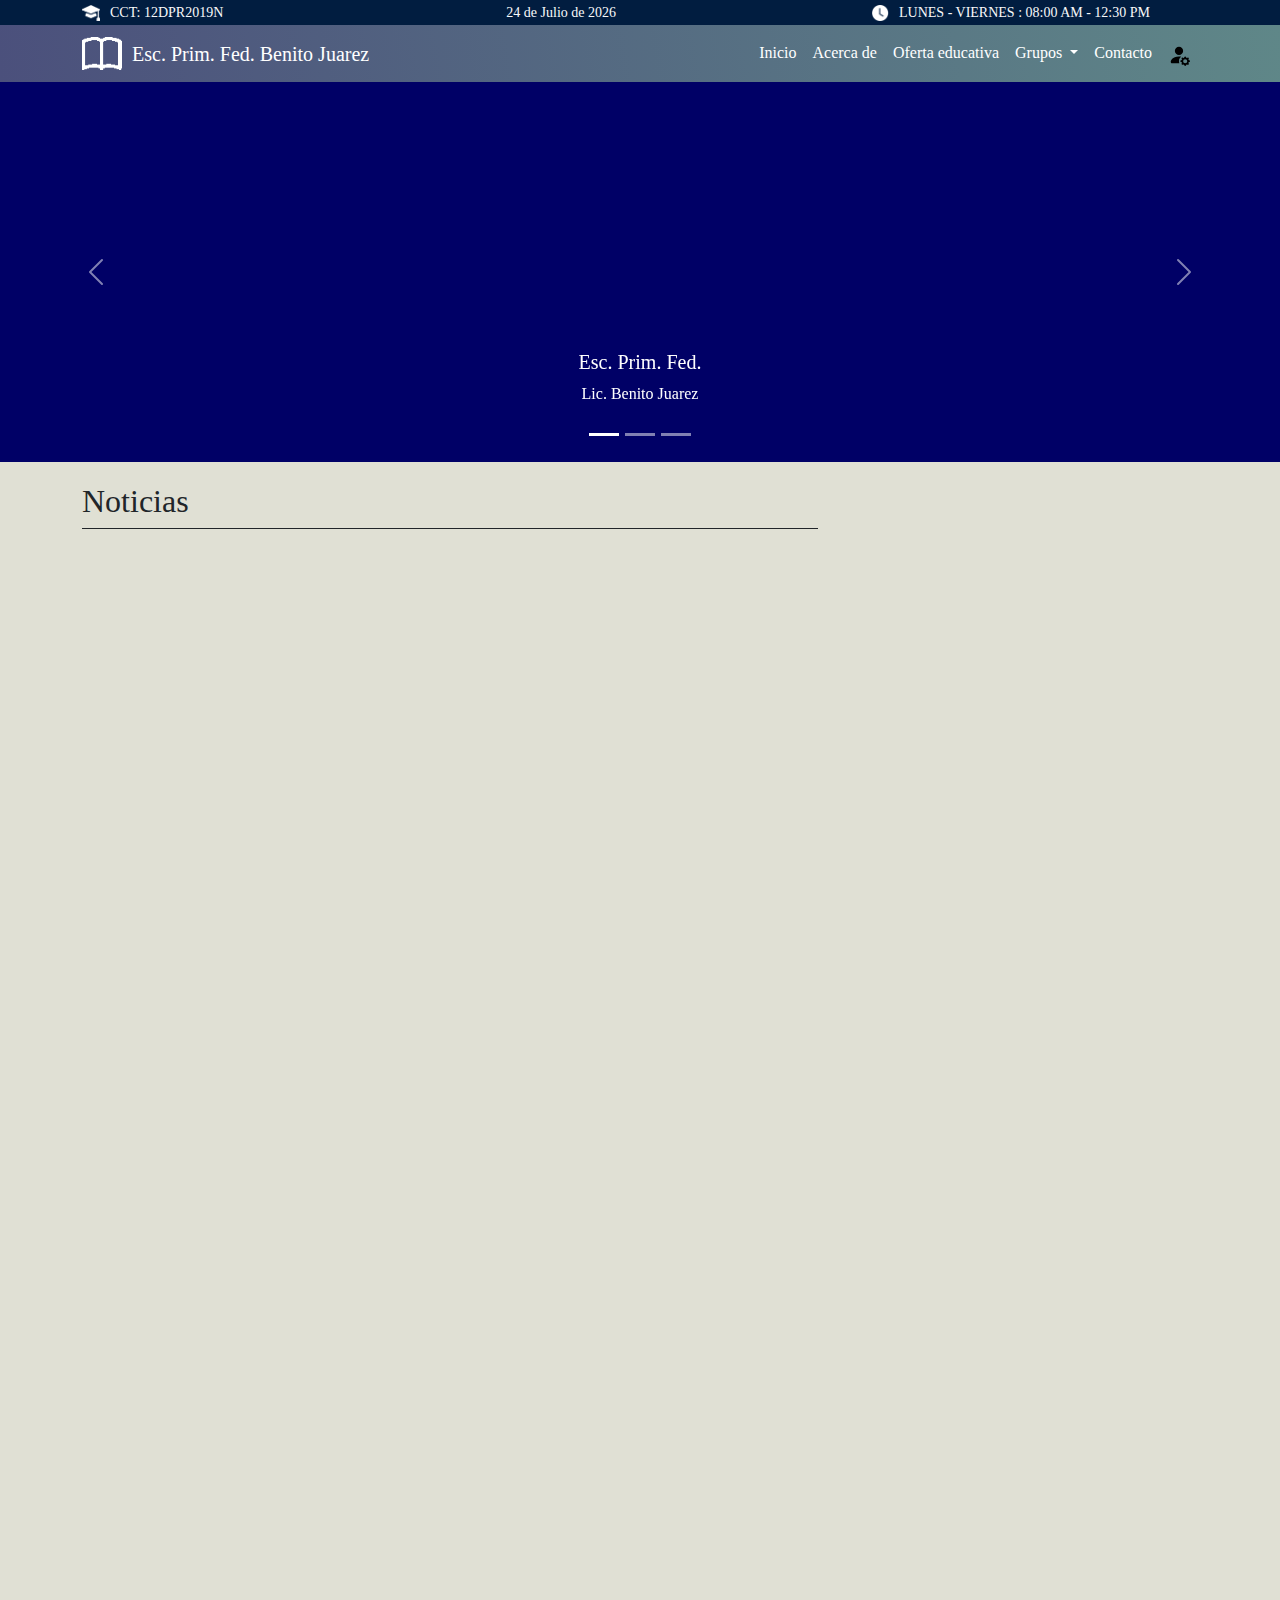
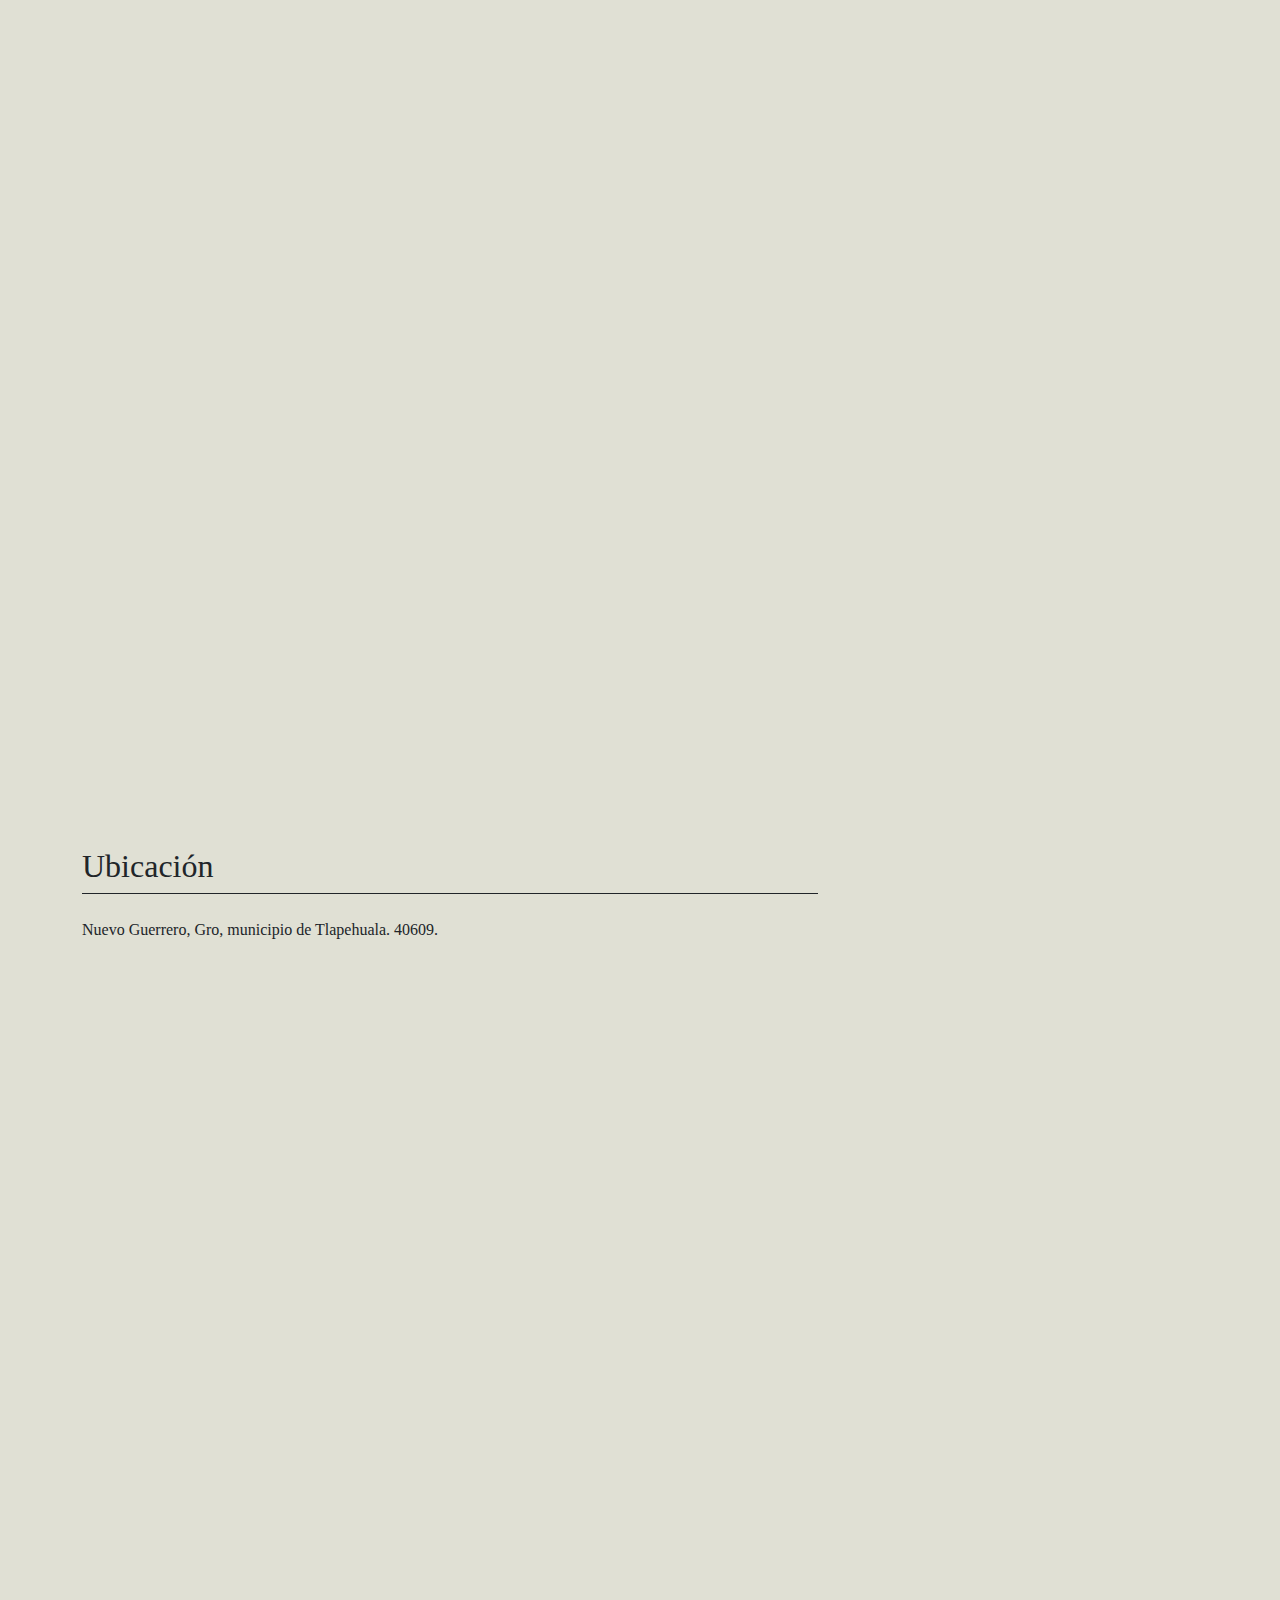
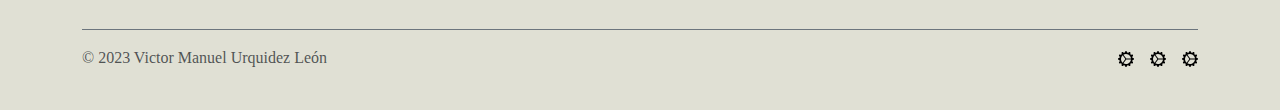
==== commit 1eee082d: "mejoras de la vista de las diferentes interfaces" ====
--- a/index.html
+++ b/index.html
@@ -5,6 +5,7 @@
     <meta charset="UTF-8" />
     <meta http-equiv="X-UA-Compatible" content="IE=edge" />
     <meta name="viewport" content="width=device-width, initial-scale=1.0" />
+    <link rel="shortcut icon" href="img/icono.png" type="image/x-icon">
     <link rel="stylesheet" href="css/bootstrap.min.css">
     <link rel="stylesheet" href="css/bootstrap-grid.min.css">
     <link rel="stylesheet" href="css/styles.css">
@@ -14,23 +15,38 @@
 <body class="services" style="background-color:rgb(224, 224, 212)">
     <!--Inicia el header-->
     <header>
-        <div class="container-fluid">
-            <footer class="d-flex container flex-wrap justify-content-between align-items-center py-1 my-1 border-top">
-                <div class="col-md-4 d-flex align-items-center">
-                    <a href="/" class="mb-3 me-2 mb-md-0 text-muted text-decoration-none lh-1">
-                        <img src="img/tic.png" alt="" width="150px">
-                    </a>
-                </div>
-
-                <div class="nav col-md-4 justify-content-end list-unstyled d-flex">
-                    <script>
-                        var meses = new Array("Enero", "Febrero", "Marzo", "Abril", "Mayo", "Junio", "Julio", "Agosto", "Septiembre", "Octubre", "Noviembre", "Diciembre");
-                        var f = new Date();
-                        document.write(f.getDate() + " de " + meses[f.getMonth()] + " de " + f.getFullYear());
-                    </script>
-                </div>
-            </footer>
-        </div>
+        <!-- Topbar Start -->
+        <div class="container-fluid text-light p-0" id="TopbarStar">
+            <div class="container ">
+                <div class="row gx-0 d-none d-lg-flex">
+                    <div class="col-lg-3 text-start">
+                        <div class="h-100 d-inline-flex align-items-center me-4">
+                            <img src="img/cct.png" alt="" style="margin-right: 10px;" width="18px">
+                            <small>CCT: 12DPR2019N</small>
+                        </div>
+                    </div>
+                    <div class="col-lg-3 text-end">
+                        <div class="h-100 d-inline-flex align-items-center me-4">
+                            <small>
+                                <script>
+                                    var meses = new Array("Enero", "Febrero", "Marzo", "Abril", "Mayo", "Junio", "Julio", "Agosto", "Septiembre", "Octubre", "Noviembre", "Diciembre");
+                                    var f = new Date();
+                                    document.write(f.getDate() + " de " + meses[f.getMonth()] + " de " + f.getFullYear());
+                                </script>
+                            </small>
+                        </div>
+                    </div>
+                    <div class="col-lg-6 px-5 text-end">
+                        <div class="h-100 d-inline-flex align-items-center">
+                            <img src="img/reloj.png" alt="" style="margin-right: 10px;" width="18px">
+                            <small>LUNES - VIERNES : 08:00 AM - 12:30 PM</small>
+                        </div>
+                    </div>
+                </div>
+            </div>
+        </div>
+        <!-- Topbar End -->
+
     </header>
     <!--Aquí termina el header-->
 
@@ -334,7 +350,7 @@
             <div class="col-md-4 d-flex align-items-center">
                 <span class="mb-3 mb-md-0 text-muted">&copy; 2023 Victor Manuel Urquidez León</span>
             </div>
-
+            <div class="col-md-4"></div>
             <ul class="nav col-md-4 justify-content-end list-unstyled d-flex">
                 <li class="ms-3"><a class="text-muted" href="#">
                     <img src="img/gear-wide-connected.svg" alt="">
--- a/css/styles.css
+++ b/css/styles.css
@@ -4,7 +4,9 @@
     padding: 0;
     font-family: Georgia, 'Times New Roman', Times, serif;
 }
-
+#TopbarStar{
+    background-color: #011D40;
+}
 nav .navbar {
     background-image: linear-gradient(80deg, #4b507c, #5f8788);
     background-size: 100%;
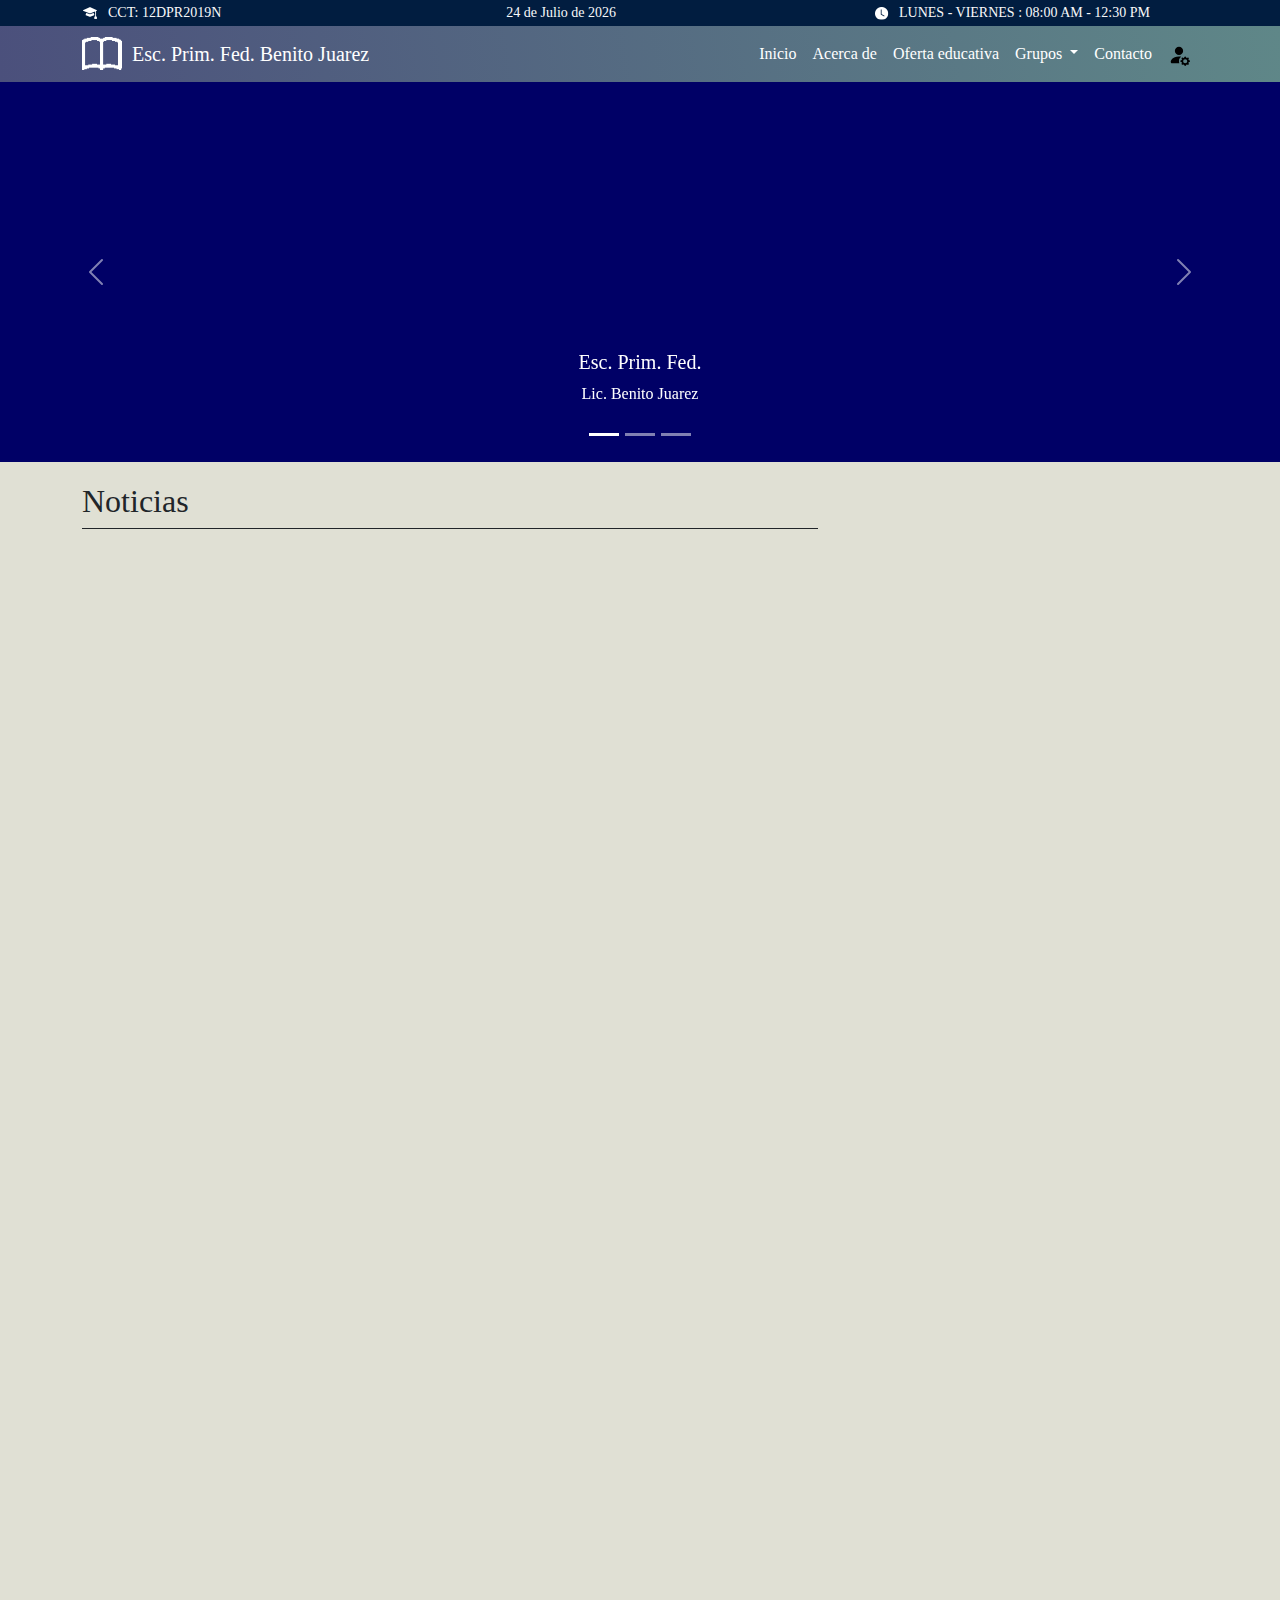
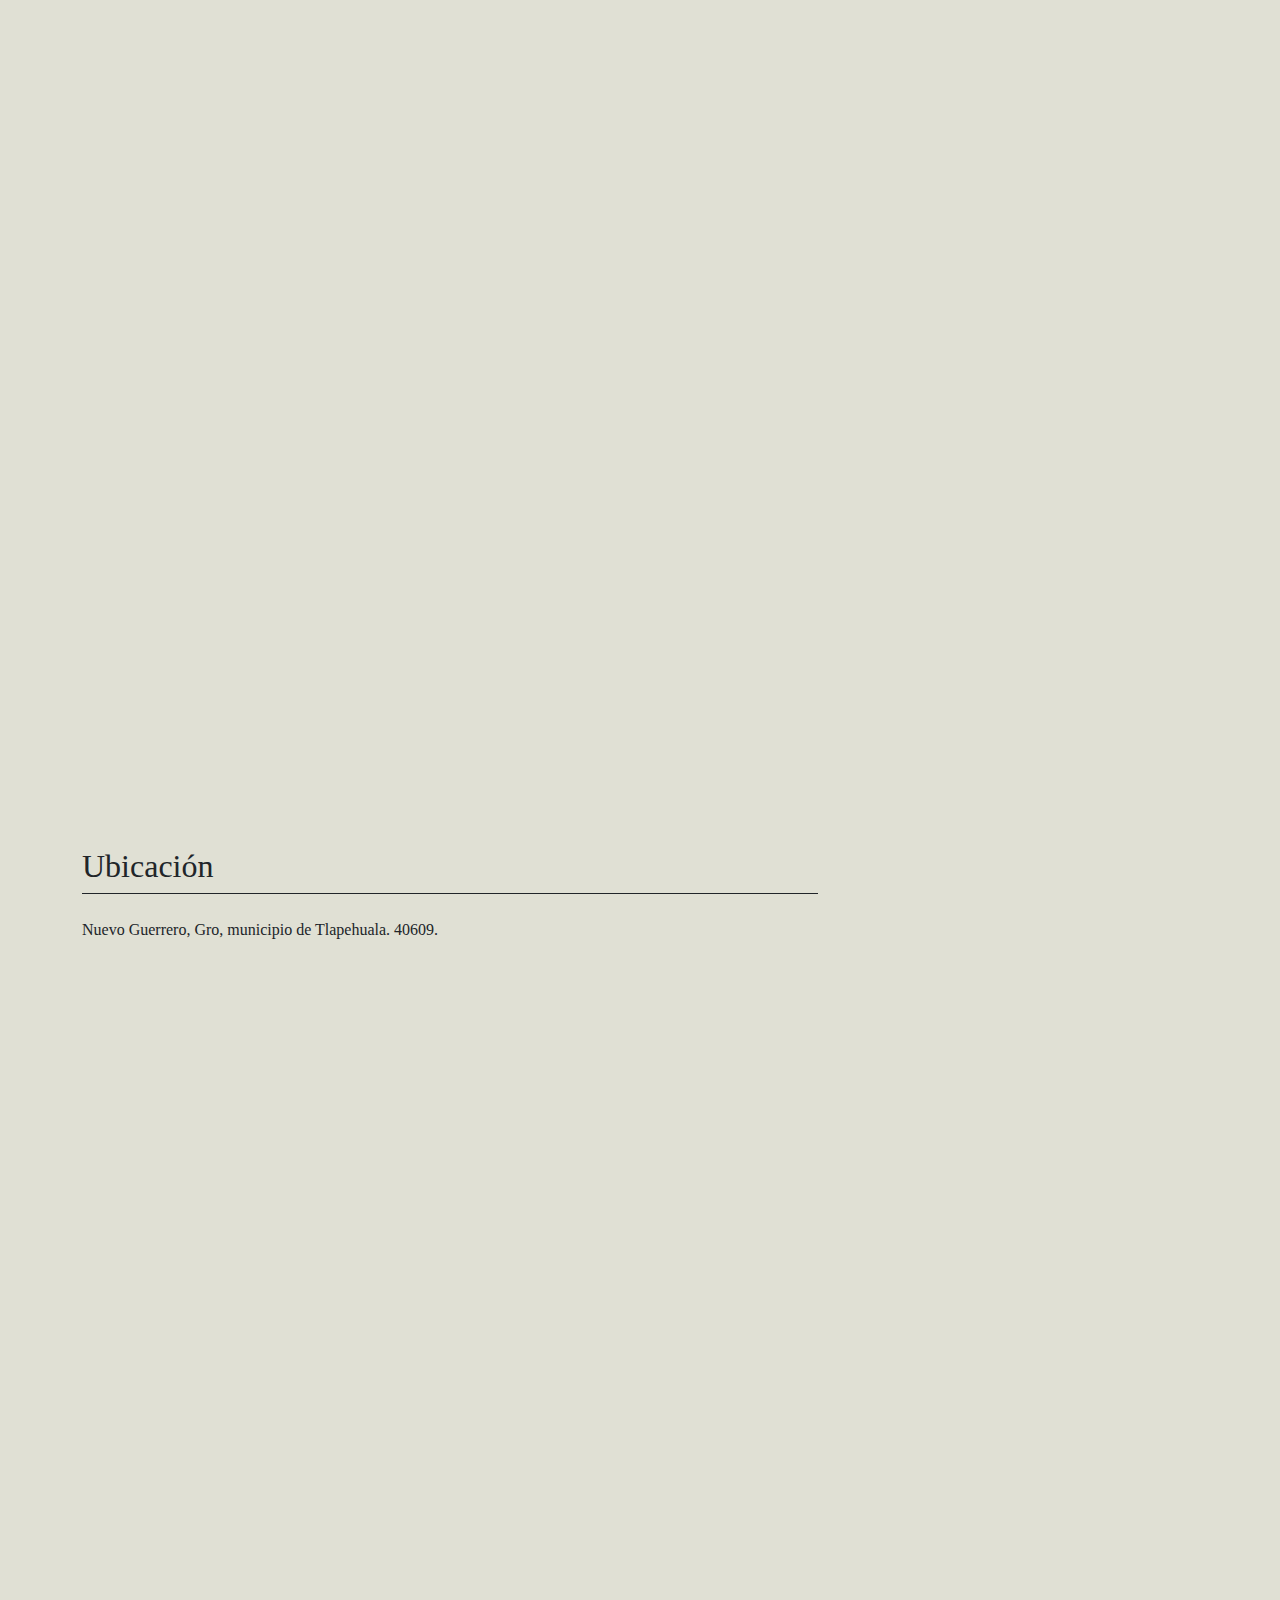
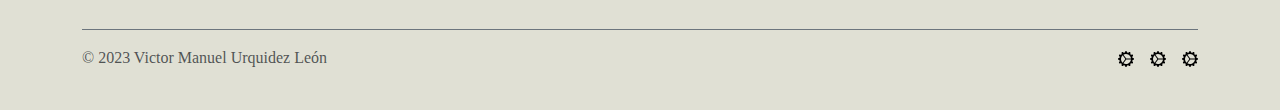
==== commit be0797ea: "Mejoras en la vista del Topbar Start" ====
--- a/index.html
+++ b/index.html
@@ -21,7 +21,7 @@
                 <div class="row gx-0 d-none d-lg-flex">
                     <div class="col-lg-3 text-start">
                         <div class="h-100 d-inline-flex align-items-center me-4">
-                            <img src="img/cct.png" alt="" style="margin-right: 10px;" width="18px">
+                            <img src="img/cct.png" alt="" style="margin-right: 10px;">
                             <small>CCT: 12DPR2019N</small>
                         </div>
                     </div>
@@ -38,7 +38,7 @@
                     </div>
                     <div class="col-lg-6 px-5 text-end">
                         <div class="h-100 d-inline-flex align-items-center">
-                            <img src="img/reloj.png" alt="" style="margin-right: 10px;" width="18px">
+                            <img src="img/reloj.png" alt="" style="margin-right: 10px;">
                             <small>LUNES - VIERNES : 08:00 AM - 12:30 PM</small>
                         </div>
                     </div>
